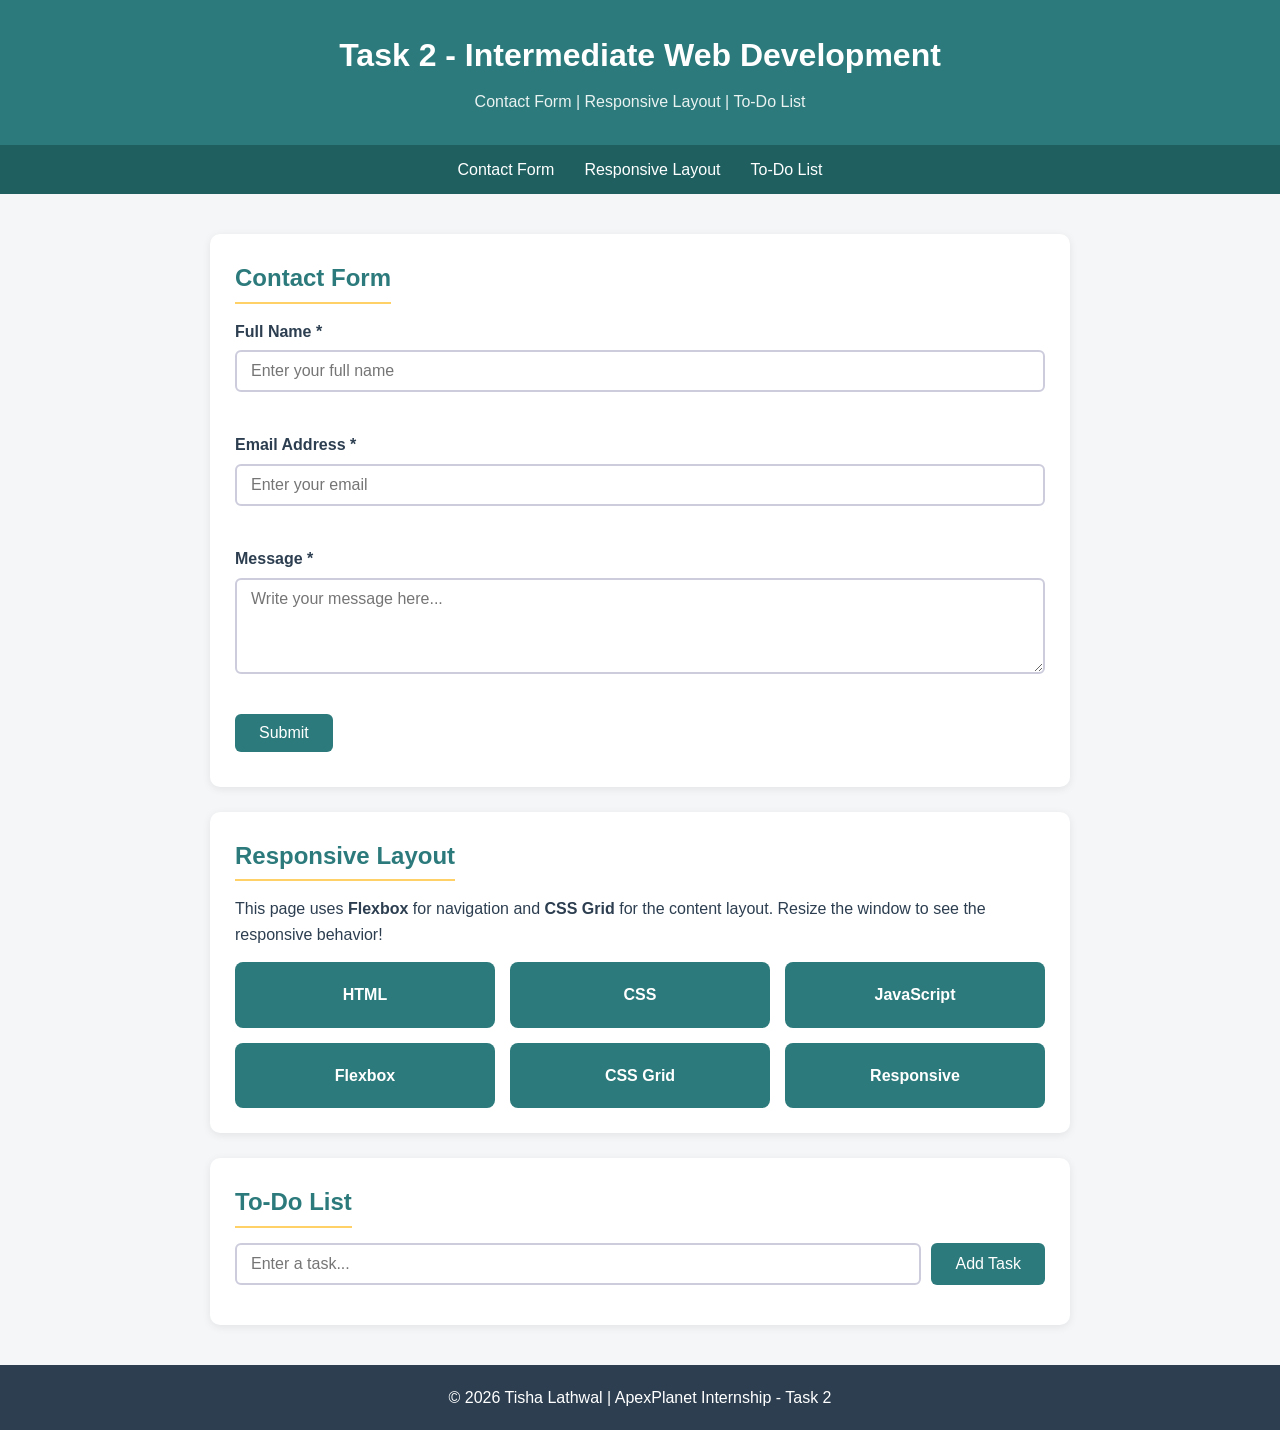
==== Task-2/index.html @ a23cd8d7 "Add Task 2 - Intermediate HTML, CSS and JavaScript" ====
<!DOCTYPE html>
<html lang="en">
<head>
  <meta charset="UTF-8" />
  <meta name="viewport" content="width=device-width, initial-scale=1.0" />
  <title>Task 2 - Intermediate HTML, CSS & JavaScript</title>
  <link rel="stylesheet" href="style.css" />
</head>
<body>

  <!-- ===== Header ===== -->
  <header>
    <h1>Task 2 - Intermediate Web Development</h1>
    <p>Contact Form | Responsive Layout | To-Do List</p>
  </header>

  <!-- ===== Navigation (Flexbox) ===== -->
  <nav>
    <a href="#contact">Contact Form</a>
    <a href="#layout">Responsive Layout</a>
    <a href="#todo">To-Do List</a>
  </nav>

  <!-- ===== Main Content (CSS Grid) ===== -->
  <main class="grid-layout">

    <!-- ===== Section 1: Contact Form ===== -->
    <section id="contact" class="card full-width">
      <h2>Contact Form</h2>
      <form id="contactForm" novalidate>

        <div class="form-group">
          <label for="name">Full Name *</label>
          <input type="text" id="name" placeholder="Enter your full name" />
          <span class="error" id="nameError"></span>
        </div>

        <div class="form-group">
          <label for="email">Email Address *</label>
          <input type="email" id="email" placeholder="Enter your email" />
          <span class="error" id="emailError"></span>
        </div>

        <div class="form-group">
          <label for="message">Message *</label>
          <textarea id="message" rows="4" placeholder="Write your message here..."></textarea>
          <span class="error" id="messageError"></span>
        </div>

        <button type="submit" class="btn">Submit</button>
        <p class="success-msg" id="successMsg"></p>

      </form>
    </section>

    <!-- ===== Section 2: Responsive Layout Demo ===== -->
    <section id="layout" class="card full-width">
      <h2>Responsive Layout</h2>
      <p>This page uses <strong>Flexbox</strong> for navigation and <strong>CSS Grid</strong> for the content layout. Resize the window to see the responsive behavior!</p>
      <div class="demo-grid">
        <div class="demo-box">HTML</div>
        <div class="demo-box">CSS</div>
        <div class="demo-box">JavaScript</div>
        <div class="demo-box">Flexbox</div>
        <div class="demo-box">CSS Grid</div>
        <div class="demo-box">Responsive</div>
      </div>
    </section>

    <!-- ===== Section 3: To-Do List ===== -->
    <section id="todo" class="card full-width">
      <h2>To-Do List</h2>
      <div class="todo-input">
        <input type="text" id="todoInput" placeholder="Enter a task..." />
        <button class="btn" id="addBtn">Add Task</button>
      </div>
      <span class="error" id="todoError"></span>
      <ul id="todoList"></ul>
    </section>

  </main>

  <!-- ===== Footer ===== -->
  <footer>
    <p>&copy; 2026 Tisha Lathwal | ApexPlanet Internship - Task 2</p>
  </footer>

  <script src="script.js"></script>

</body>
</html>
---- Task-2/style.css ----
* {
  margin: 0;
  padding: 0;
  box-sizing: border-box;
}

body {
  font-family: 'Segoe UI', Arial, sans-serif;
  background-color: #f4f6f8;
  color: #2c3e50;
  line-height: 1.6;
}

/* ---------- Header ---------- */
header {
  background-color: #2c7a7b;
  color: #ffffff;
  padding: 30px 20px;
  text-align: center;
}

header h1 {
  font-size: 2rem;
  margin-bottom: 8px;
}

header p {
  font-size: 1rem;
  opacity: 0.9;
}

/* ---------- Navigation (Flexbox) ---------- */
nav {
  background-color: #1f5f60;
  display: flex;
  justify-content: center;
  gap: 30px;
  padding: 12px 0;
  flex-wrap: wrap;
}

nav a {
  color: #ffffff;
  text-decoration: none;
  font-weight: 500;
  transition: color 0.3s;
}

nav a:hover {
  color: #ffd166;
}

/* ---------- CSS Grid ---------- */
main.grid-layout {
  display: grid;
  grid-template-columns: 1fr;
  gap: 25px;
  max-width: 900px;
  margin: 40px auto;
  padding: 0 20px;
}

/* ---------- Cards ---------- */
.card {
  background-color: #ffffff;
  padding: 25px;
  border-radius: 10px;
  box-shadow: 0 2px 8px rgba(0, 0, 0, 0.08);
}

.card h2 {
  color: #2c7a7b;
  margin-bottom: 15px;
  border-bottom: 2px solid #ffd166;
  display: inline-block;
  padding-bottom: 4px;
}

/* ---------- Contact Form ---------- */
.form-group {
  margin-bottom: 18px;
  display: flex;
  flex-direction: column;
}

.form-group label {
  font-weight: 600;
  margin-bottom: 6px;
  color: #2c3e50;
}

.form-group input,
.form-group textarea {
  padding: 10px 14px;
  border: 2px solid #ccd;
  border-radius: 6px;
  font-size: 1rem;
  font-family: inherit;
  transition: border-color 0.3s;
  outline: none;
}

.form-group input:focus,
.form-group textarea:focus {
  border-color: #2c7a7b;
}

.error {
  color: #e74c3c;
  font-size: 0.85rem;
  margin-top: 4px;
  min-height: 18px;
}

.success-msg {
  color: #27ae60;
  font-weight: 600;
  margin-top: 10px;
}

/* ---------- Button ---------- */
.btn {
  background-color: #2c7a7b;
  color: #ffffff;
  border: none;
  padding: 10px 24px;
  font-size: 1rem;
  border-radius: 6px;
  cursor: pointer;
  transition: background-color 0.3s, transform 0.2s;
}

.btn:hover {
  background-color: #1f5f60;
  transform: translateY(-2px);
}

/* ---------- Responsive Demo Grid ---------- */
.demo-grid {
  display: grid;
  grid-template-columns: repeat(3, 1fr);
  gap: 15px;
  margin-top: 15px;
}

.demo-box {
  background-color: #2c7a7b;
  color: #ffffff;
  text-align: center;
  padding: 20px;
  border-radius: 8px;
  font-weight: 600;
  font-size: 1rem;
}

/* ---------- To-Do List ---------- */
.todo-input {
  display: flex;
  gap: 10px;
  margin-bottom: 8px;
  flex-wrap: wrap;
}

.todo-input input {
  flex: 1;
  padding: 10px 14px;
  border: 2px solid #ccd;
  border-radius: 6px;
  font-size: 1rem;
  outline: none;
  transition: border-color 0.3s;
}

.todo-input input:focus {
  border-color: #2c7a7b;
}

#todoList {
  list-style: none;
  margin-top: 15px;
}

#todoList li {
  display: flex;
  justify-content: space-between;
  align-items: center;
  background-color: #f0f9f9;
  border-left: 4px solid #2c7a7b;
  padding: 10px 15px;
  border-radius: 6px;
  margin-bottom: 10px;
  font-size: 1rem;
}

#todoList li .delete-btn {
  background: #e74c3c;
  color: white;
  border: none;
  padding: 4px 10px;
  border-radius: 4px;
  cursor: pointer;
  font-size: 0.85rem;
  transition: background 0.3s;
}

#todoList li .delete-btn:hover {
  background: #c0392b;
}

/* ---------- Footer ---------- */
footer {
  text-align: center;
  padding: 20px;
  background-color: #2c3e50;
  color: #ffffff;
  margin-top: 40px;
}

/* ---------- Responsive (Media Queries) ---------- */
@media (max-width: 600px) {
  header h1 {
    font-size: 1.5rem;
  }

  nav {
    flex-direction: column;
    align-items: center;
    gap: 10px;
  }

  .demo-grid {
    grid-template-columns: repeat(2, 1fr);
  }

  .todo-input {
    flex-direction: column;
  }

  .todo-input input {
    width: 100%;
  }
}

@media (max-width: 400px) {
  .demo-grid {
    grid-template-columns: 1fr;
  }
}
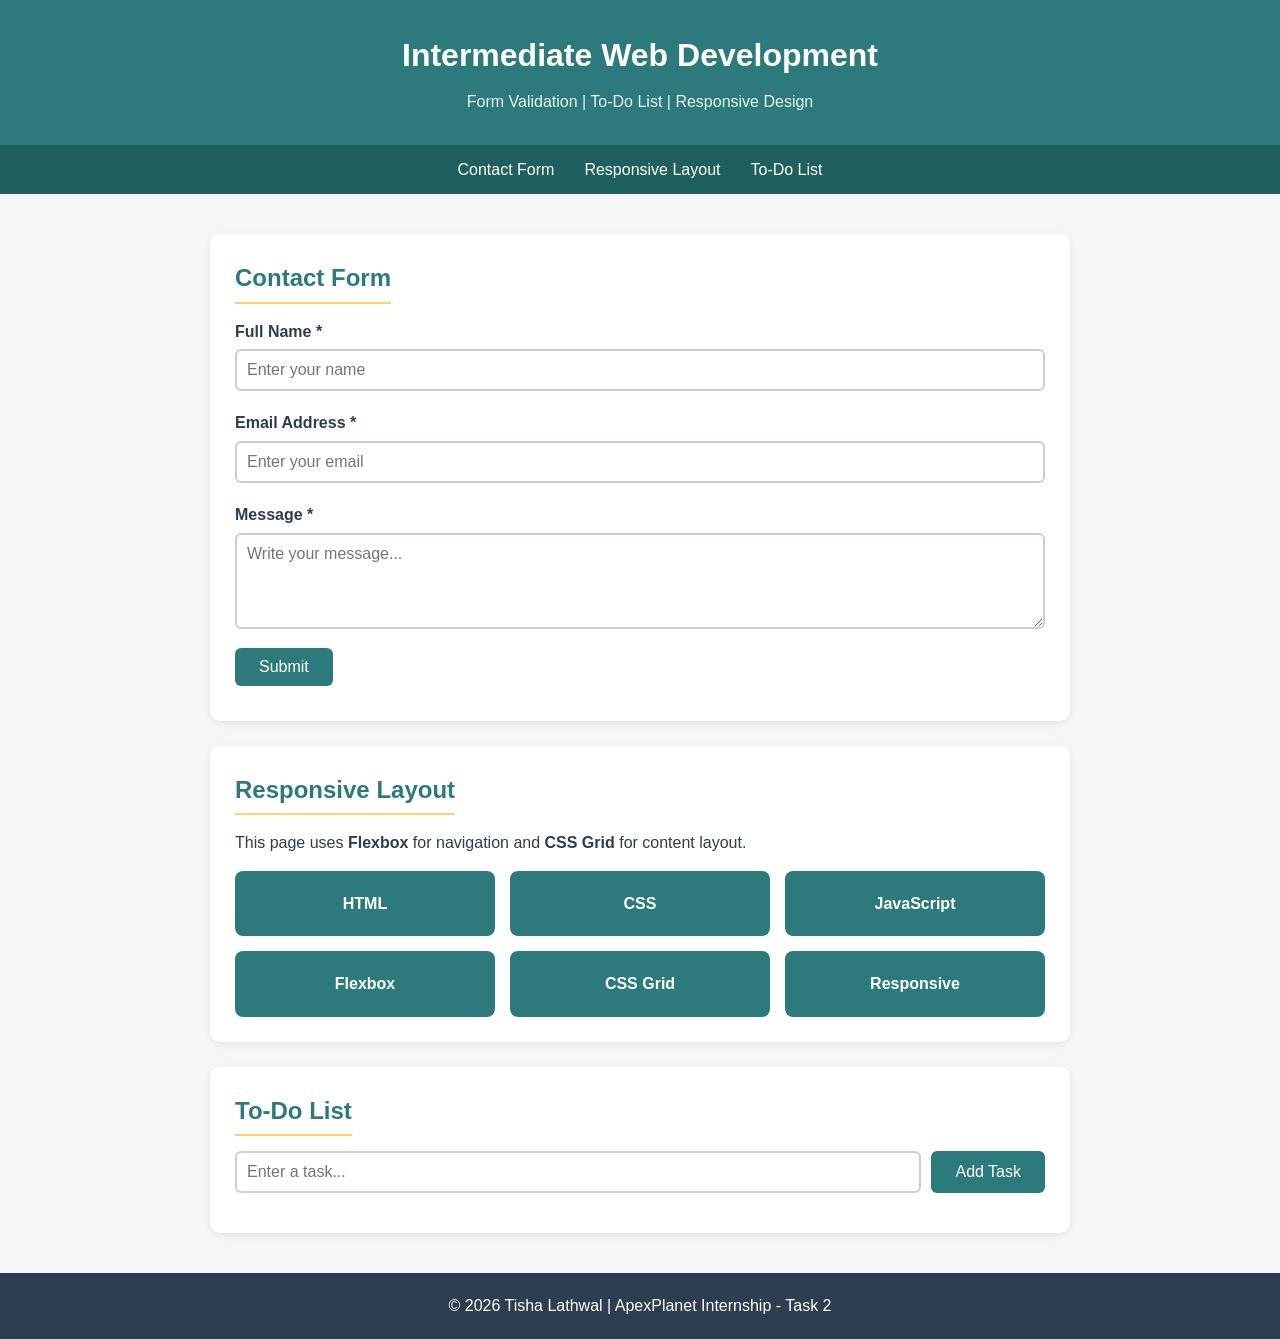
==== commit d94814e5: "Intermediate HTML, CSS and JavaScript" ====
--- a/Task-2/index.html
+++ b/Task-2/index.html
@@ -3,35 +3,35 @@
 <head>
   <meta charset="UTF-8" />
   <meta name="viewport" content="width=device-width, initial-scale=1.0" />
-  <title>Task 2 - Intermediate HTML, CSS & JavaScript</title>
+  <title>Task 2 - Web Development</title>
   <link rel="stylesheet" href="style.css" />
 </head>
 <body>
 
-  <!-- ===== Header ===== -->
+  <!-- header -->
   <header>
-    <h1>Task 2 - Intermediate Web Development</h1>
-    <p>Contact Form | Responsive Layout | To-Do List</p>
+    <h1>Intermediate Web Development</h1>
+    <p>Form Validation | To-Do List | Responsive Design</p>
   </header>
 
-  <!-- ===== Navigation (Flexbox) ===== -->
+  <!-- navigation -->
   <nav>
     <a href="#contact">Contact Form</a>
     <a href="#layout">Responsive Layout</a>
     <a href="#todo">To-Do List</a>
   </nav>
 
-  <!-- ===== Main Content (CSS Grid) ===== -->
-  <main class="grid-layout">
+  <!-- main content -->
+  <main>
 
-    <!-- ===== Section 1: Contact Form ===== -->
-    <section id="contact" class="card full-width">
+    <!-- contact form -->
+    <section id="contact" class="card">
       <h2>Contact Form</h2>
-      <form id="contactForm" novalidate>
+      <form id="contactForm">
 
         <div class="form-group">
           <label for="name">Full Name *</label>
-          <input type="text" id="name" placeholder="Enter your full name" />
+          <input type="text" id="name" placeholder="Enter your name" />
           <span class="error" id="nameError"></span>
         </div>
 
@@ -43,7 +43,7 @@
 
         <div class="form-group">
           <label for="message">Message *</label>
-          <textarea id="message" rows="4" placeholder="Write your message here..."></textarea>
+          <textarea id="message" rows="4" placeholder="Write your message..."></textarea>
           <span class="error" id="messageError"></span>
         </div>
 
@@ -53,10 +53,10 @@
       </form>
     </section>
 
-    <!-- ===== Section 2: Responsive Layout Demo ===== -->
-    <section id="layout" class="card full-width">
+    <!-- responsive layout demo -->
+    <section id="layout" class="card">
       <h2>Responsive Layout</h2>
-      <p>This page uses <strong>Flexbox</strong> for navigation and <strong>CSS Grid</strong> for the content layout. Resize the window to see the responsive behavior!</p>
+      <p>This page uses <strong>Flexbox</strong> for navigation and <strong>CSS Grid</strong> for content layout.</p>
       <div class="demo-grid">
         <div class="demo-box">HTML</div>
         <div class="demo-box">CSS</div>
@@ -67,8 +67,8 @@
       </div>
     </section>
 
-    <!-- ===== Section 3: To-Do List ===== -->
-    <section id="todo" class="card full-width">
+    <!-- to-do list -->
+    <section id="todo" class="card">
       <h2>To-Do List</h2>
       <div class="todo-input">
         <input type="text" id="todoInput" placeholder="Enter a task..." />
@@ -80,7 +80,7 @@
 
   </main>
 
-  <!-- ===== Footer ===== -->
+  <!-- footer -->
   <footer>
     <p>&copy; 2026 Tisha Lathwal | ApexPlanet Internship - Task 2</p>
   </footer>
--- a/Task-2/style.css
+++ b/Task-2/style.css
@@ -11,25 +11,18 @@
   line-height: 1.6;
 }
 
-/* ---------- Header ---------- */
+/* header */
 header {
   background-color: #2c7a7b;
-  color: #ffffff;
+  color: #fff;
   padding: 30px 20px;
   text-align: center;
 }
 
-header h1 {
-  font-size: 2rem;
-  margin-bottom: 8px;
-}
+header h1 { font-size: 2rem; margin-bottom: 8px; }
+header p { opacity: 0.9; }
 
-header p {
-  font-size: 1rem;
-  opacity: 0.9;
-}
-
-/* ---------- Navigation (Flexbox) ---------- */
+/* nav - flexbox */
 nav {
   background-color: #1f5f60;
   display: flex;
@@ -40,18 +33,16 @@
 }
 
 nav a {
-  color: #ffffff;
+  color: #fff;
   text-decoration: none;
   font-weight: 500;
   transition: color 0.3s;
 }
 
-nav a:hover {
-  color: #ffd166;
-}
+nav a:hover { color: #ffd166; }
 
-/* ---------- CSS Grid ---------- */
-main.grid-layout {
+/* main - css grid */
+main {
   display: grid;
   grid-template-columns: 1fr;
   gap: 25px;
@@ -60,12 +51,12 @@
   padding: 0 20px;
 }
 
-/* ---------- Cards ---------- */
+/* cards */
 .card {
-  background-color: #ffffff;
+  background-color: #fff;
   padding: 25px;
   border-radius: 10px;
-  box-shadow: 0 2px 8px rgba(0, 0, 0, 0.08);
+  box-shadow: 0 2px 8px rgba(0,0,0,0.08);
 }
 
 .card h2 {
@@ -76,66 +67,50 @@
   padding-bottom: 4px;
 }
 
-/* ---------- Contact Form ---------- */
+/* form */
 .form-group {
-  margin-bottom: 18px;
+  margin-bottom: 15px;
   display: flex;
   flex-direction: column;
 }
 
 .form-group label {
   font-weight: 600;
-  margin-bottom: 6px;
-  color: #2c3e50;
+  margin-bottom: 5px;
 }
 
 .form-group input,
 .form-group textarea {
-  padding: 10px 14px;
+  padding: 10px;
   border: 2px solid #ccd;
   border-radius: 6px;
   font-size: 1rem;
   font-family: inherit;
+  outline: none;
   transition: border-color 0.3s;
-  outline: none;
 }
 
 .form-group input:focus,
-.form-group textarea:focus {
-  border-color: #2c7a7b;
-}
+.form-group textarea:focus { border-color: #2c7a7b; }
 
-.error {
-  color: #e74c3c;
-  font-size: 0.85rem;
-  margin-top: 4px;
-  min-height: 18px;
-}
+.error { color: #e74c3c; font-size: 0.85rem; margin-top: 4px; }
+.success-msg { color: #27ae60; font-weight: 600; margin-top: 10px; }
 
-.success-msg {
-  color: #27ae60;
-  font-weight: 600;
-  margin-top: 10px;
-}
-
-/* ---------- Button ---------- */
+/* button */
 .btn {
   background-color: #2c7a7b;
-  color: #ffffff;
+  color: #fff;
   border: none;
   padding: 10px 24px;
   font-size: 1rem;
   border-radius: 6px;
   cursor: pointer;
-  transition: background-color 0.3s, transform 0.2s;
+  transition: background-color 0.3s;
 }
 
-.btn:hover {
-  background-color: #1f5f60;
-  transform: translateY(-2px);
-}
+.btn:hover { background-color: #1f5f60; }
 
-/* ---------- Responsive Demo Grid ---------- */
+/* demo grid */
 .demo-grid {
   display: grid;
   grid-template-columns: repeat(3, 1fr);
@@ -145,25 +120,23 @@
 
 .demo-box {
   background-color: #2c7a7b;
-  color: #ffffff;
+  color: #fff;
   text-align: center;
   padding: 20px;
   border-radius: 8px;
   font-weight: 600;
-  font-size: 1rem;
 }
 
-/* ---------- To-Do List ---------- */
+/* todo list */
 .todo-input {
   display: flex;
   gap: 10px;
   margin-bottom: 8px;
-  flex-wrap: wrap;
 }
 
 .todo-input input {
   flex: 1;
-  padding: 10px 14px;
+  padding: 10px;
   border: 2px solid #ccd;
   border-radius: 6px;
   font-size: 1rem;
@@ -171,9 +144,7 @@
   transition: border-color 0.3s;
 }
 
-.todo-input input:focus {
-  border-color: #2c7a7b;
-}
+.todo-input input:focus { border-color: #2c7a7b; }
 
 #todoList {
   list-style: none;
@@ -189,10 +160,9 @@
   padding: 10px 15px;
   border-radius: 6px;
   margin-bottom: 10px;
-  font-size: 1rem;
 }
 
-#todoList li .delete-btn {
+.delete-btn {
   background: #e74c3c;
   color: white;
   border: none;
@@ -200,49 +170,22 @@
   border-radius: 4px;
   cursor: pointer;
   font-size: 0.85rem;
-  transition: background 0.3s;
 }
 
-#todoList li .delete-btn:hover {
-  background: #c0392b;
-}
+.delete-btn:hover { background: #c0392b; }
 
-/* ---------- Footer ---------- */
+/* footer */
 footer {
   text-align: center;
   padding: 20px;
   background-color: #2c3e50;
-  color: #ffffff;
+  color: #fff;
   margin-top: 40px;
 }
 
-/* ---------- Responsive (Media Queries) ---------- */
+/* media queries */
 @media (max-width: 600px) {
-  header h1 {
-    font-size: 1.5rem;
-  }
-
-  nav {
-    flex-direction: column;
-    align-items: center;
-    gap: 10px;
-  }
-
-  .demo-grid {
-    grid-template-columns: repeat(2, 1fr);
-  }
-
-  .todo-input {
-    flex-direction: column;
-  }
-
-  .todo-input input {
-    width: 100%;
-  }
-}
-
-@media (max-width: 400px) {
-  .demo-grid {
-    grid-template-columns: 1fr;
-  }
+  nav { flex-direction: column; align-items: center; gap: 10px; }
+  .demo-grid { grid-template-columns: repeat(2, 1fr); }
+  .todo-input { flex-direction: column; }
 }
